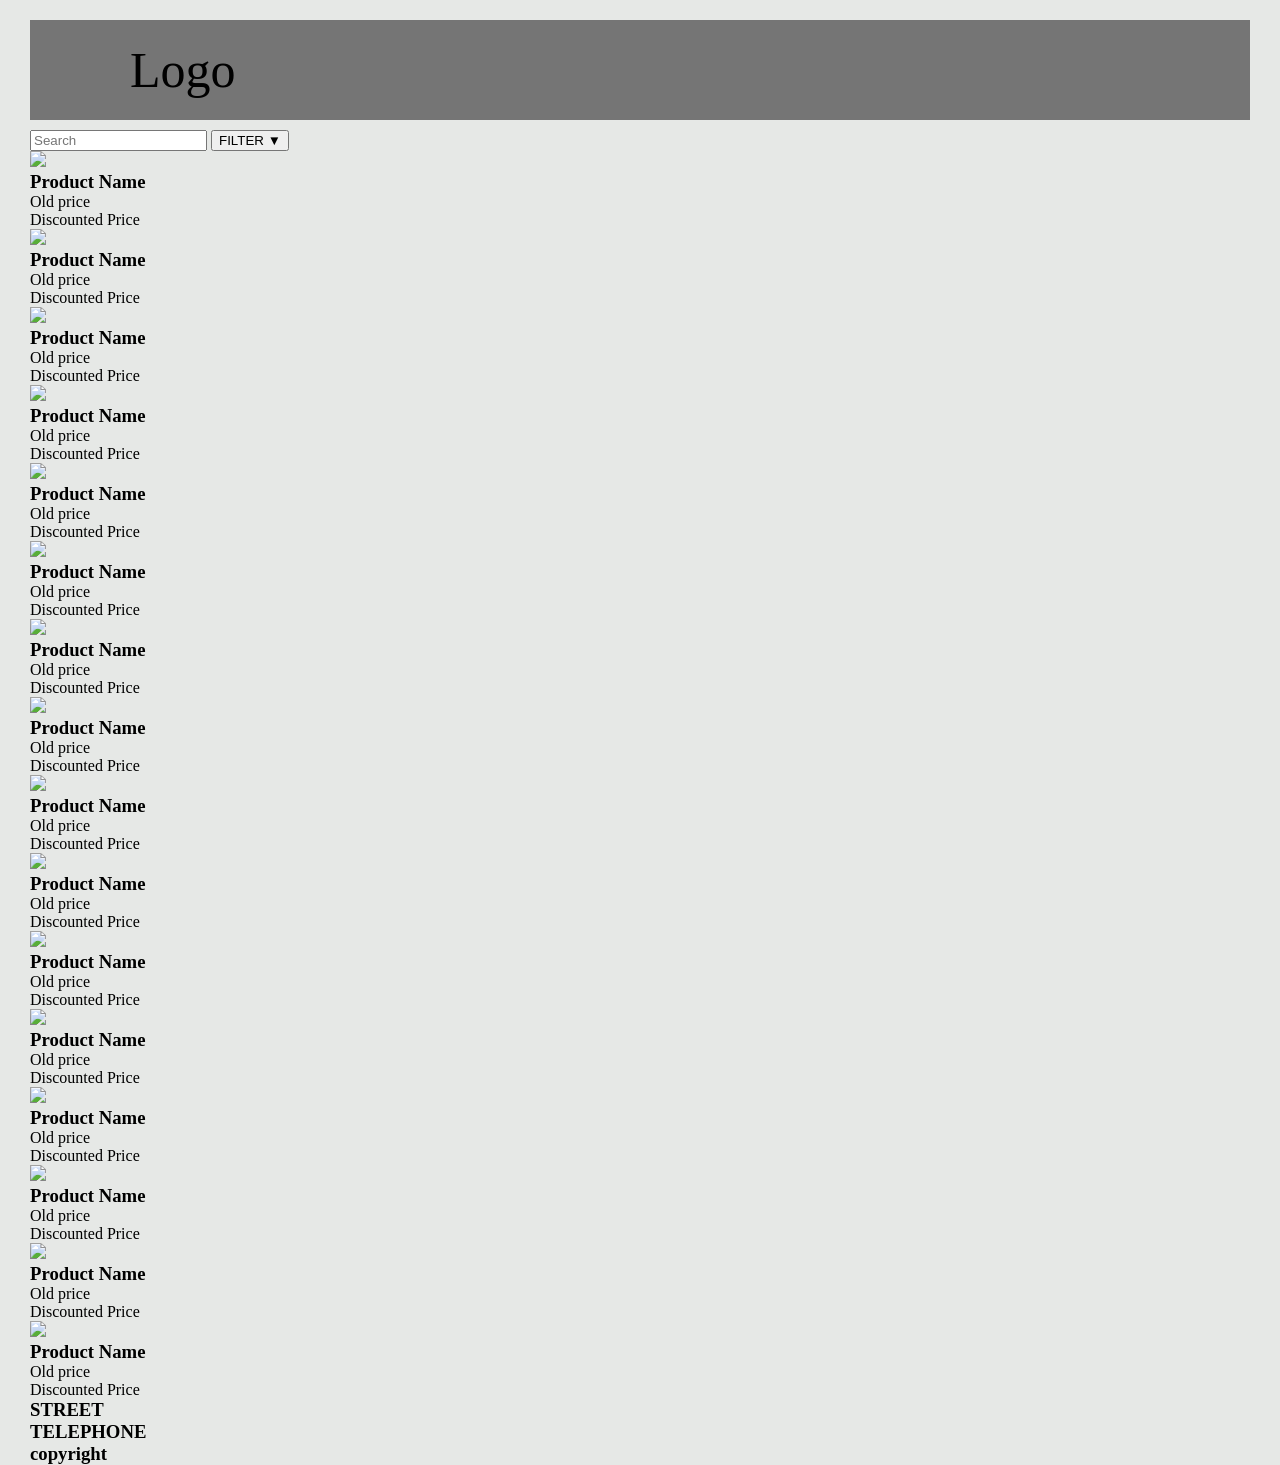
==== store.html @ fe235e8e "feat: Add style" ====
<!DOCTYPE html>
<html lang="en">
<head>
    <meta charset="UTF-8">
    <meta name="viewport" content="width=device-width, initial-scale=1.0">
    <title>Store page</title>
    <link rel="stylesheet" href="style.css">
</head>
<body>
    <header>
        <p id="Logo">Logo</p>
        <a id="Home_page">Home</a>
        <a id="Store_page">Shop</a>
    </header>
    <main>
        <input type="text" placeholder="Search">
        <button id="dropdown">FILTER ▼</button>
        <section id="products">
            <div class="products">
                <img src="#">
                <h3>Product Name</h3>
                <p>Old price</p>
                <p>Discounted Price</p>
            </div>
            <div class="products">
                <img src="#">
                <h3>Product Name</h3>
                <p>Old price</p>
                <p>Discounted Price</p>
            </div>
            <div class="products">
                <img src="#">
                <h3>Product Name</h3>
                <p>Old price</p>
                <p>Discounted Price</p>
            </div>
            <div class="products">
                <img src="#">
                <h3>Product Name</h3>
                <p>Old price</p>
                <p>Discounted Price</p>
            </div>
            <div class="products">
                <img src="#">
                <h3>Product Name</h3>
                <p>Old price</p>
                <p>Discounted Price</p>
            </div>
            <div class="products">
                <img src="#">
                <h3>Product Name</h3>
                <p>Old price</p>
                <p>Discounted Price</p>
            </div>
            <div class="products">
                <img src="#">
                <h3>Product Name</h3>
                <p>Old price</p>
                <p>Discounted Price</p>
            </div>
            <div class="products">
                <img src="#">
                <h3>Product Name</h3>
                <p>Old price</p>
                <p>Discounted Price</p>
            </div>
            <div class="products">
                <img src="#">
                <h3>Product Name</h3>
                <p>Old price</p>
                <p>Discounted Price</p>
            </div>
            <div class="products">
                <img src="#">
                <h3>Product Name</h3>
                <p>Old price</p>
                <p>Discounted Price</p>
            </div>
            <div class="products">
                <img src="#">
                <h3>Product Name</h3>
                <p>Old price</p>
                <p>Discounted Price</p>
            </div>
            <div class="products">
                <img src="#">
                <h3>Product Name</h3>
                <p>Old price</p>
                <p>Discounted Price</p>
            </div>
            <div class="products">
                <img src="#">
                <h3>Product Name</h3>
                <p>Old price</p>
                <p>Discounted Price</p>
            </div>
            <div class="products">
                <img src="#">
                <h3>Product Name</h3>
                <p>Old price</p>
                <p>Discounted Price</p>
            </div>
            <div class="products">
                <img src="#">
                <h3>Product Name</h3>
                <p>Old price</p>
                <p>Discounted Price</p>
            </div>
            <div class="products">
                <img src="#">
                <h3>Product Name</h3>
                <p>Old price</p>
                <p>Discounted Price</p>
            </div>
        </section>
    </main>
    <footer>
        <h3>STREET</h3>
        <h3>TELEPHONE</h3>
        <h3>copyright</h3>
    </footer>
</body>
</html>
---- style.css ----
*{
    margin:0;
}
body{
    background-color: #E6E8E6;
    padding-left: 30px;
    padding-right: 30px;
    padding-top: 20px;
}
header{
    display: flex;
    align-items: center;
    width: 100%;
    background-color:rgb(117, 117, 117);
    height:100px;
    padding: 0;
    margin-bottom: 10px;
}
header p{
    display: flex;
    font-size: 50px;
    padding-left: 100px;
    padding-right: 1200px;
}
header a{
    font-size: 30px;
    padding-right: 60px;
    text-decoration: none;
}
#Hero{
    width: 100%;
    height: 250px;
    background-color: aquamarine;
    display: flex;
    justify-content: center;
}
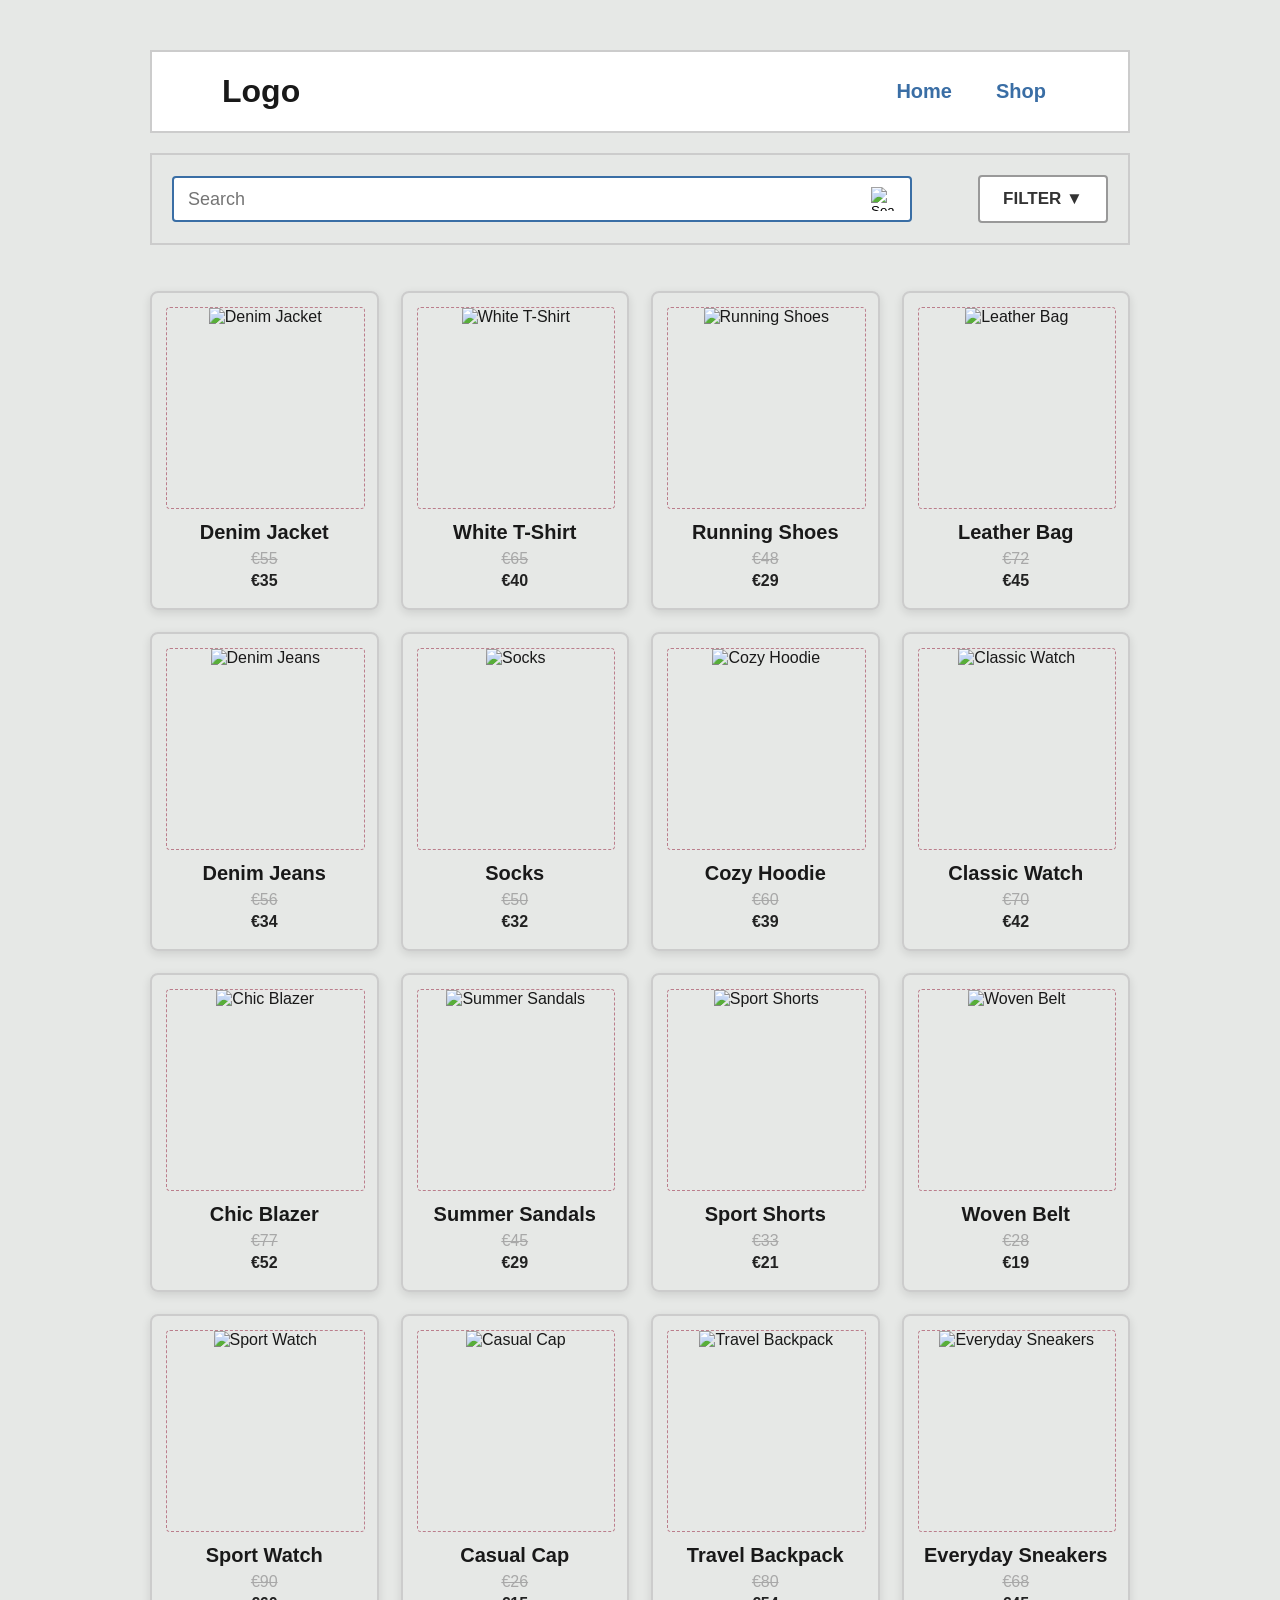
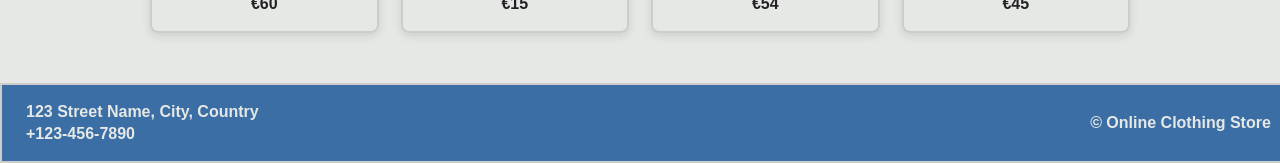
==== commit e11c73e6: "Made store  page html and modified css" ====
--- a/store.html
+++ b/store.html
@@ -9,115 +9,130 @@
 <body>
     <header>
         <p id="Logo">Logo</p>
-        <a id="Home_page">Home</a>
-        <a id="Store_page">Shop</a>
+        <nav id="nav-links">
+            <a id="Home_page" href="index.html">Home</a>
+            <a id="Store_page" href="store.html">Shop</a>
+        </nav>
     </header>
     <main>
-        <input type="text" placeholder="Search">
-        <button id="dropdown">FILTER ▼</button>
+        <section id="store-toolbar">
+            <div id="search-wrap">
+                <input id="search" type="text" placeholder="Search" />
+                <button id="search-icon-btn">
+                    <img src="https://icons.veryicon.com/png/o/miscellaneous/linear-icon-45/magnifying-glass-18.png" alt="Search" />
+                </button>
+            </div>
+            <button id="filter-btn">FILTER ▼</button>
+        </section>
+
         <section id="products">
-            <div class="products">
-                <img src="#">
-                <h3>Product Name</h3>
-                <p>Old price</p>
-                <p>Discounted Price</p>
-            </div>
-            <div class="products">
-                <img src="#">
-                <h3>Product Name</h3>
-                <p>Old price</p>
-                <p>Discounted Price</p>
-            </div>
-            <div class="products">
-                <img src="#">
-                <h3>Product Name</h3>
-                <p>Old price</p>
-                <p>Discounted Price</p>
-            </div>
-            <div class="products">
-                <img src="#">
-                <h3>Product Name</h3>
-                <p>Old price</p>
-                <p>Discounted Price</p>
-            </div>
-            <div class="products">
-                <img src="#">
-                <h3>Product Name</h3>
-                <p>Old price</p>
-                <p>Discounted Price</p>
-            </div>
-            <div class="products">
-                <img src="#">
-                <h3>Product Name</h3>
-                <p>Old price</p>
-                <p>Discounted Price</p>
-            </div>
-            <div class="products">
-                <img src="#">
-                <h3>Product Name</h3>
-                <p>Old price</p>
-                <p>Discounted Price</p>
-            </div>
-            <div class="products">
-                <img src="#">
-                <h3>Product Name</h3>
-                <p>Old price</p>
-                <p>Discounted Price</p>
-            </div>
-            <div class="products">
-                <img src="#">
-                <h3>Product Name</h3>
-                <p>Old price</p>
-                <p>Discounted Price</p>
-            </div>
-            <div class="products">
-                <img src="#">
-                <h3>Product Name</h3>
-                <p>Old price</p>
-                <p>Discounted Price</p>
-            </div>
-            <div class="products">
-                <img src="#">
-                <h3>Product Name</h3>
-                <p>Old price</p>
-                <p>Discounted Price</p>
-            </div>
-            <div class="products">
-                <img src="#">
-                <h3>Product Name</h3>
-                <p>Old price</p>
-                <p>Discounted Price</p>
-            </div>
-            <div class="products">
-                <img src="#">
-                <h3>Product Name</h3>
-                <p>Old price</p>
-                <p>Discounted Price</p>
-            </div>
-            <div class="products">
-                <img src="#">
-                <h3>Product Name</h3>
-                <p>Old price</p>
-                <p>Discounted Price</p>
-            </div>
-            <div class="products">
-                <img src="#">
-                <h3>Product Name</h3>
-                <p>Old price</p>
-                <p>Discounted Price</p>
-            </div>
-            <div class="products">
-                <img src="#">
-                <h3>Product Name</h3>
-                <p>Old price</p>
-                <p>Discounted Price</p>
-            </div>
+            <article class="product-card">
+                <div class="product-img"><img src="https://images.unsplash.com/photo-1521572163474-6864f9cf17ab?auto=format&fit=crop&w=400&q=80" alt="Denim Jacket" /></div>
+                <h3>Denim Jacket</h3>
+                <p class="old-price">€55</p>
+                <p class="current-price">€35</p>
+            </article>
+            <article class="product-card">
+                <div class="product-img"><img src="https://media.istockphoto.com/id/2180964294/photo/blank-white-t-shirt-front-and-back-mockup-plain-cotton-t-shirt-mock-up-template-for-design.jpg?s=2048x2048&w=is&k=20&c=MJolYi1OGf1RdoCUYOyf-EI8NB5dCJ4z-Z4_7CrWtG4=" alt="White T-Shirt" /></div>
+                <h3>White T-Shirt</h3>
+                <p class="old-price">€65</p>
+                <p class="current-price">€40</p>
+            </article>
+            <article class="product-card">
+                <div class="product-img"><img src="https://images.unsplash.com/photo-1600185365926-3a2ce3cdb9eb?q=80&w=1025&auto=format&fit=crop&ixlib=rb-4.1.0&ixid=M3wxMjA3fDB8MHxwaG90by1wYWdlfHx8fGVufDB8fHx8fA%3D%3D" alt="Running Shoes" /></div>
+                <h3>Running Shoes</h3>
+                <p class="old-price">€48</p>
+                <p class="current-price">€29</p>
+            </article>
+            <article class="product-card">
+                <div class="product-img"><img src="https://images.unsplash.com/photo-1657603726278-a9f12ca2c8d7?q=80&w=1170&auto=format&fit=crop&ixlib=rb-4.1.0&ixid=M3wxMjA3fDB8MHxwaG90by1wYWdlfHx8fGVufDB8fHx8fA%3D%3D" alt="Leather Bag" /></div>
+                <h3>Leather Bag</h3>
+                <p class="old-price">€72</p>
+                <p class="current-price">€45</p>
+            </article>
+            <article class="product-card">
+                <div class="product-img"><img src="https://images.unsplash.com/photo-1542272604-787c3835535d?q=80&w=1026&auto=format&fit=crop&ixlib=rb-4.1.0&ixid=M3wxMjA3fDB8MHxwaG90by1wYWdlfHx8fGVufDB8fHx8fA%3D%3D" alt="Denim Jeans" /></div>
+                <h3>Denim Jeans</h3>
+                <p class="old-price">€56</p>
+                <p class="current-price">€34</p>
+            </article>
+            <article class="product-card">
+                <div class="product-img"><img src="https://images.unsplash.com/photo-1649793117828-5b77308233db?q=80&w=1025&auto=format&fit=crop&ixlib=rb-4.1.0&ixid=M3wxMjA3fDB8MHxwaG90by1wYWdlfHx8fGVufDB8fHx8fA%3D%3D" alt="Socks" /></div>
+                <h3>Socks</h3>
+                <p class="old-price">€50</p>
+                <p class="current-price">€32</p>
+            </article>
+            <article class="product-card">
+                <div class="product-img"><img src="https://images.unsplash.com/photo-1620799140188-3b2a02fd9a77?q=80&w=1072&auto=format&fit=crop&ixlib=rb-4.1.0&ixid=M3wxMjA3fDB8MHxwaG90by1wYWdlfHx8fGVufDB8fHx8fA%3D%3D" alt="Cozy Hoodie" /></div>
+                <h3>Cozy Hoodie</h3>
+                <p class="old-price">€60</p>
+                <p class="current-price">€39</p>
+            </article>
+            <article class="product-card">
+                <div class="product-img"><img src="https://images.unsplash.com/photo-1657208632331-1f395bda3520?q=80&w=1170&auto=format&fit=crop&ixlib=rb-4.1.0&ixid=M3wxMjA3fDB8MHxwaG90by1wYWdlfHx8fGVufDB8fHx8fA%3D%3D" alt="Classic Watch" /></div>
+                <h3>Classic Watch</h3>
+                <p class="old-price">€70</p>
+                <p class="current-price">€42</p>
+            </article>
+            <article class="product-card">
+                <div class="product-img"><img src="https://images.unsplash.com/photo-1542060749-0aa0b9fd5076?auto=format&fit=crop&w=400&q=80" alt="Chic Blazer" /></div>
+                <h3>Chic Blazer</h3>
+                <p class="old-price">€77</p>
+                <p class="current-price">€52</p>
+            </article>
+            <article class="product-card">
+                <div class="product-img"><img src="https://images.unsplash.com/photo-1573936742460-1cd811f00b6f?auto=format&fit=crop&w=400&q=80" alt="Summer Sandals" /></div>
+                <h3>Summer Sandals</h3>
+                <p class="old-price">€45</p>
+                <p class="current-price">€29</p>
+            </article>
+            <article class="product-card">
+                <div class="product-img"><img src="https://images.unsplash.com/photo-1528701800489-20d4e3d04cc1?auto=format&fit=crop&w=400&q=80" alt="Sport Shorts" /></div>
+                <h3>Sport Shorts</h3>
+                <p class="old-price">€33</p>
+                <p class="current-price">€21</p>
+            </article>
+            <article class="product-card">
+                <div class="product-img"><img src="https://images.unsplash.com/photo-1560219877-2fcb99bfca79?auto=format&fit=crop&w=400&q=80" alt="Woven Belt" /></div>
+                <h3>Woven Belt</h3>
+                <p class="old-price">€28</p>
+                <p class="current-price">€19</p>
+            </article>
+            <article class="product-card">
+                <div class="product-img"><img src="https://images.unsplash.com/photo-1503341455253-b2e723bb3dbb?auto=format&fit=crop&w=400&q=80" alt="Sport Watch" /></div>
+                <h3>Sport Watch</h3>
+                <p class="old-price">€90</p>
+                <p class="current-price">€60</p>
+            </article>
+            <article class="product-card">
+                <div class="product-img"><img src="https://images.unsplash.com/photo-1475180098325-1b6b17a7b8b2?auto=format&fit=crop&w=400&q=80" alt="Casual Cap" /></div>
+                <h3>Casual Cap</h3>
+                <p class="old-price">€26</p>
+                <p class="current-price">€15</p>
+            </article>
+            <article class="product-card">
+                <div class="product-img"><img src="https://images.unsplash.com/photo-1536565964035-b2bcef1757f8?auto=format&fit=crop&w=400&q=80" alt="Travel Backpack" /></div>
+                <h3>Travel Backpack</h3>
+                <p class="old-price">€80</p>
+                <p class="current-price">€54</p>
+            </article>
+            <article class="product-card">
+                <div class="product-img"><img src="https://images.unsplash.com/photo-1520975917708-78692bac2de5?auto=format&fit=crop&w=400&q=80" alt="Everyday Sneakers" /></div>
+                <h3>Everyday Sneakers</h3>
+                <p class="old-price">€68</p>
+                <p class="current-price">€45</p>
+            </article>
         </section>
     </main>
+
     <footer>
-        <h3>STREET</h3>
-        <h3>TELEPHONE</h3>
-        <h3>copyright</h3>
+        <div id="footer-left">
+            <p>123 Street Name, City, Country</p>
+            <p>+123-456-7890</p>
+        </div>
+        <div id="footer-right">
+            <p>© Online Clothing Store</p>
+        </div>
     </footer>
 </body>
 </html>
--- a/style.css
+++ b/style.css
@@ -2,35 +2,322 @@
     margin:0;
 }
 body{
-    background-color: #E6E8E6;
-    padding-left: 30px;
-    padding-right: 30px;
-    padding-top: 20px;
+    margin: 0;
+    background-color: #e6e8e6; /* neutral */
+    color: #191919;
+    font-family: 'Inter', 'Segoe UI', Roboto, Helvetica, Arial, sans-serif;
+    padding-top: 50px;
+    padding-left: 150px;
+    padding-right: 150px;
+    padding-bottom: 0;
+    overflow-x: hidden;
 }
 header{
-    display: flex;
+    display:flex;
+    background-color: #ffffff;
+    color:#191919;
+    padding: 20px;
+    justify-content: space-between;
     align-items: center;
+    border: 2px solid #ccc;
+    margin-bottom: 20px;
+}
+#Logo {
+    font-size: 32px;
+    font-weight: 700;
+    margin-left: 50px;
+}
+#nav-links {
+    display: flex;
+    gap: 20px;
+    margin-right: 50px;
+    font-size: 20px;
+}
+#nav-links a {
+    color: #3a6ea5;
+    text-decoration: none;
+    transition: all 0.2s ease;
+    padding: 8px 12px;
+    border-radius: 6px;
+    font-weight: 600;
+}
+
+#nav-links a:hover {
+    color: #ffffff;
+    font-weight: 700;
+    background-color: #bb7e8c;
+}
+#hero {
+    text-align: center;
+    padding: 100px 20px;
+    background-color: #3a6ea5;
+    color: #e6e8e6;
+    border: 2px solid #553a41;
+    margin-bottom: 20px;
+}
+#hero h1 {
+    font-size: 48px;
+    margin-bottom: 20px;
+    color: #e6e8e6;
+}
+#hero p {
+    font-size: 24px;
+    margin-bottom: 40px;
+    color: #f1f1f1;
+}
+#btn {
+    display: inline-block;
+    padding: 15px 30px;
+    background-color: #bb7e8c;
+    color: #fff;
+    text-decoration: none;
+    border: 2px solid #191919;
+    border-radius: 5px;
+    font-size: 18px;
+    font-weight: 700;
+}
+#btn:hover {
+    background-color: #553a41;
+}
+#discounted-items,
+#new-arrivals,
+#info-block {
+    padding: 40px 20px;
+    background-color: #fff;
+    border: 2px solid #ddd;
+    margin: 20px 0;
+}
+#discounted-items h2,
+#new-arrivals h2 {
+    font-size: 32px;
+    color: #333;
+    margin-bottom: 20px;
+    text-align: left;
+}
+#discounted-container,
+#new-arrivals-container {
+    display: flex;
+    justify-content: flex-start;
+    gap: 20px;
+    flex-wrap: nowrap;
+    overflow-x: auto;
+    padding-bottom: 10px;
+    justify-content: center;
+}
+.item {
+    background-color: #f9f9f9;
+    border: 1px solid #ddd;
+    padding: 15px;
+    border-radius: 8px;
+    width: 280px;
+    min-width: 280px;
+    box-shadow: 0 2px 5px rgba(0,0,0,0.1);
+}
+.item img {
     width: 100%;
-    background-color:rgb(117, 117, 117);
-    height:100px;
+    height: auto;
+    border-radius: 4px;
+}
+.item h3 {
+    margin: 10px 0 5px;
+    font-size: 20px;
+}
+.item p {
+    margin: 0;
+    font-size: 16px;
+    color: #333;
+}
+.old-price {
+    text-decoration: line-through;
+    margin-right: 8px;
+    color: #888;
+}
+#info-block {
+    margin: 20px 0;
+    padding: 20px;
+    background-color: #f6f6f6;
+    border: 2px dashed #ccc;
+    display: flex;
+    justify-content: space-between;
+    gap: 24px;
+}
+
+#info-card,
+#info-highlights {
+    flex: 1;
+    background-color: #fff;
+    border: 1px solid #ddd;
+    border-radius: 6px;
+    padding: 14px;
+}
+
+#info-card h3 {
+    margin: 0 0 10px;
+}
+
+#info-card p,
+#info-highlights p {
+    margin: 4px 0;
+    font-size: 16px;
+    color: #333;
+}
+#products {
+    padding: 30px 0;
+}
+
+#store-toolbar {
+    display: flex;
+    gap: 16px;
+    align-items: center;
+    justify-content: space-between;
+    padding: 20px;
+    border: 2px solid #ccc;
+    background-color: #e6e8e6;
+    margin-bottom: 16px;
+}
+
+#search-wrap {
+    position: relative;
+    flex: 1;
+    max-width: 740px;
+}
+
+#search {
+    width: 100%;
+    height: 46px;
+    padding: 0 56px 0 14px;
+    border: 2px solid #3a6ea5;
+    border-radius: 4px;
+    font-size: 18px;
+    box-sizing: border-box;
+}
+#search-icon-btn {
+    position: absolute;
+    top: 0;
+    right: 8px;
+    border: none;
+    background: transparent;
+    cursor: pointer;
+    width: 42px;
+    height: 46px;
+    display: flex;
+    align-items: center;
+    justify-content: center;
     padding: 0;
-    margin-bottom: 10px;
-}
-header p{
-    display: flex;
-    font-size: 50px;
-    padding-left: 100px;
-    padding-right: 1200px;
-}
-header a{
-    font-size: 30px;
-    padding-right: 60px;
-    text-decoration: none;
-}
-#Hero{
+}
+
+#search-icon-btn img {
+    width: 24px;
+    height: 24px;
+}
+#search-icon-btn:hover img {
+    opacity: 0.8;
+}
+
+
+#search-icon-btn:hover {
+    color: #000;
+    border-color: #666;
+}
+
+#search-icon-btn:hover {
+    color: #000;
+}
+
+
+#filter-btn {
+    min-width: 130px;
+    background-color: #fff;
+    border: 2px solid #999;
+    color: #333;
+    font-size: 17px;
+    font-weight: 700;
+    padding: 12px 18px;
+    border-radius: 4px;
+    cursor: pointer;
+}
+
+#products {
+    display: grid;
+    grid-template-columns: repeat(4, minmax(200px, 1fr));
+    gap: 22px;
+}
+
+.product-card {
+    border: 2px solid #ccc;
+    padding: 14px;
+    border-radius: 8px;
+    text-align: center;
+    box-shadow: 0 3px 10px rgba(0,0,0,0.11);
+}
+
+.product-img {
     width: 100%;
-    height: 250px;
-    background-color: aquamarine;
-    display: flex;
-    justify-content: center;
-}+    height: 200px;
+    background-color: #e6e8e6;
+    border: 1px dashed #bb7e8c;
+    margin-bottom: 12px;
+    border-radius: 4px;
+    overflow: hidden;
+}
+
+.product-img img {
+    width: 100%;
+    height: 100%;
+    object-fit: cover;
+}
+.product-card h3 {
+    margin: 10px 0 6px;
+    font-size: 20px;
+}
+
+.product-card p {
+    margin: 4px 0;
+    font-size: 16px;
+}
+
+.product-card .old-price {
+    text-decoration: line-through;
+    color: #a8a8a8;
+}
+
+.product-card .current-price {
+    color: #222;
+    font-weight: 700;
+}
+
+footer {
+    background-color: #3a6ea5;
+    border: 2px solid #ccc;
+    padding: 18px 24px;
+    margin-top: 20px;
+    display: flex;
+    position: absolute;
+    left: 0;
+    width: 97.25%;
+    align-items: center;
+    justify-content: space-between;
+}
+
+#footer-left,
+#footer-right {
+    display: flex;
+    flex-direction: column;
+    gap: 4px;
+}
+
+#footer-left p,
+#footer-right p {
+    color: #e6e8e6;
+    font-weight: 600;
+}
+
+#footer-right {
+    align-items: flex-end;
+}
+
+footer p {
+    margin: 0;
+    font-size: 16px;
+    color: #333;
+}
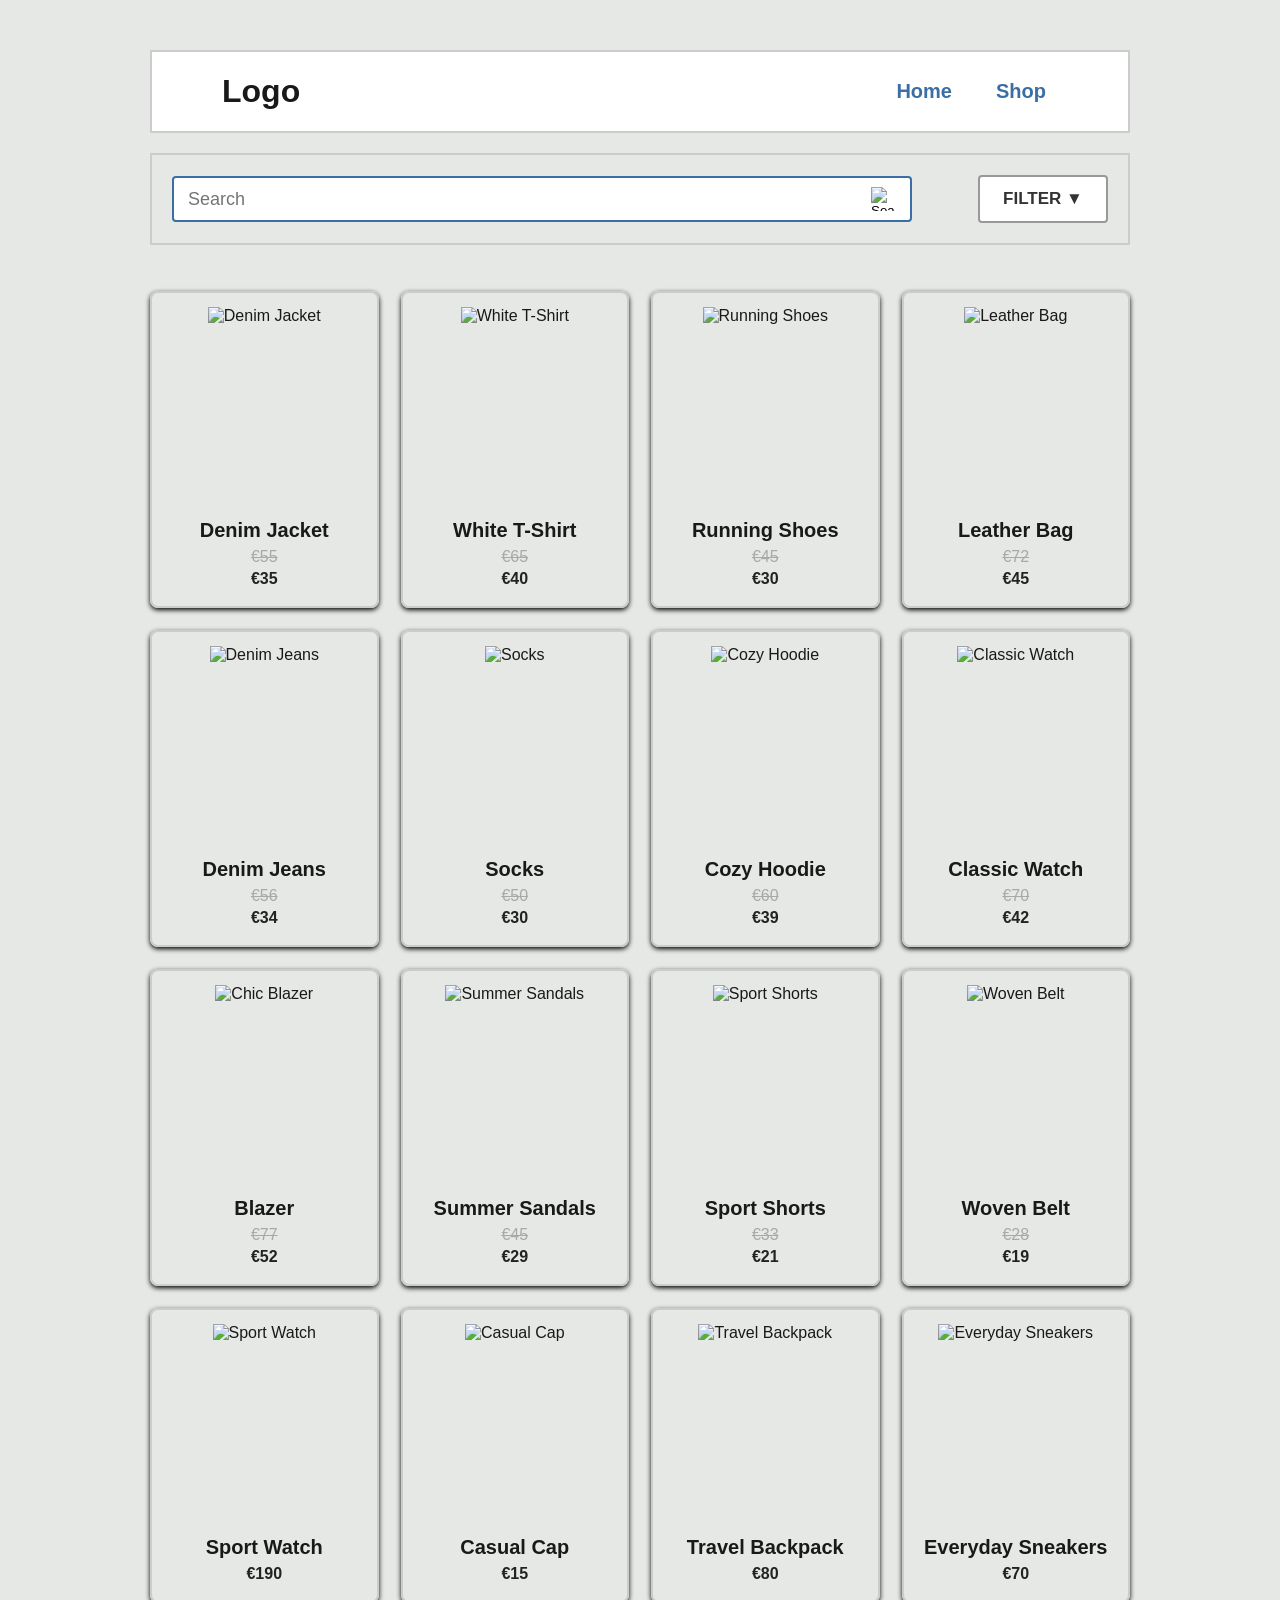
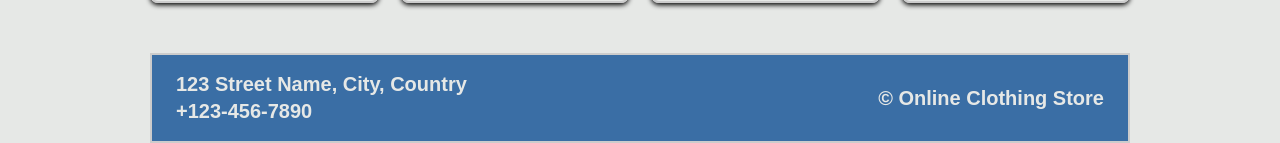
==== commit 31b9f6ea: "Upadated files" ====
--- a/store.html
+++ b/store.html
@@ -27,7 +27,7 @@
 
         <section id="products">
             <article class="product-card">
-                <div class="product-img"><img src="https://images.unsplash.com/photo-1521572163474-6864f9cf17ab?auto=format&fit=crop&w=400&q=80" alt="Denim Jacket" /></div>
+                <div class="product-img"><img src="https://encrypted-tbn0.gstatic.com/images?q=tbn:ANd9GcRQS_nhEEm9S3HqFlpj_x1jkgcELr4d06WuMA&s" alt="Denim Jacket" /></div>
                 <h3>Denim Jacket</h3>
                 <p class="old-price">€55</p>
                 <p class="current-price">€35</p>
@@ -41,8 +41,8 @@
             <article class="product-card">
                 <div class="product-img"><img src="https://images.unsplash.com/photo-1600185365926-3a2ce3cdb9eb?q=80&w=1025&auto=format&fit=crop&ixlib=rb-4.1.0&ixid=M3wxMjA3fDB8MHxwaG90by1wYWdlfHx8fGVufDB8fHx8fA%3D%3D" alt="Running Shoes" /></div>
                 <h3>Running Shoes</h3>
-                <p class="old-price">€48</p>
-                <p class="current-price">€29</p>
+                <p class="old-price">€45</p>
+                <p class="current-price">€30</p>
             </article>
             <article class="product-card">
                 <div class="product-img"><img src="https://images.unsplash.com/photo-1657603726278-a9f12ca2c8d7?q=80&w=1170&auto=format&fit=crop&ixlib=rb-4.1.0&ixid=M3wxMjA3fDB8MHxwaG90by1wYWdlfHx8fGVufDB8fHx8fA%3D%3D" alt="Leather Bag" /></div>
@@ -60,7 +60,7 @@
                 <div class="product-img"><img src="https://images.unsplash.com/photo-1649793117828-5b77308233db?q=80&w=1025&auto=format&fit=crop&ixlib=rb-4.1.0&ixid=M3wxMjA3fDB8MHxwaG90by1wYWdlfHx8fGVufDB8fHx8fA%3D%3D" alt="Socks" /></div>
                 <h3>Socks</h3>
                 <p class="old-price">€50</p>
-                <p class="current-price">€32</p>
+                <p class="current-price">€30</p>
             </article>
             <article class="product-card">
                 <div class="product-img"><img src="https://images.unsplash.com/photo-1620799140188-3b2a02fd9a77?q=80&w=1072&auto=format&fit=crop&ixlib=rb-4.1.0&ixid=M3wxMjA3fDB8MHxwaG90by1wYWdlfHx8fGVufDB8fHx8fA%3D%3D" alt="Cozy Hoodie" /></div>
@@ -75,52 +75,48 @@
                 <p class="current-price">€42</p>
             </article>
             <article class="product-card">
-                <div class="product-img"><img src="https://images.unsplash.com/photo-1542060749-0aa0b9fd5076?auto=format&fit=crop&w=400&q=80" alt="Chic Blazer" /></div>
-                <h3>Chic Blazer</h3>
+                <div class="product-img"><img src="https://images.unsplash.com/photo-1698812006400-b5a6c3fb0620?q=80&w=1172&auto=format&fit=crop&ixlib=rb-4.1.0&ixid=M3wxMjA3fDB8MHxwaG90by1wYWdlfHx8fGVufDB8fHx8fA%3D%3D" alt="Chic Blazer" /></div>
+                <h3>Blazer</h3>
                 <p class="old-price">€77</p>
                 <p class="current-price">€52</p>
             </article>
             <article class="product-card">
-                <div class="product-img"><img src="https://images.unsplash.com/photo-1573936742460-1cd811f00b6f?auto=format&fit=crop&w=400&q=80" alt="Summer Sandals" /></div>
+                <div class="product-img"><img src="https://images.unsplash.com/photo-1768298253172-26d524b62227?q=80&w=1073&auto=format&fit=crop&ixlib=rb-4.1.0&ixid=M3wxMjA3fDB8MHxwaG90by1wYWdlfHx8fGVufDB8fHx8fA%3D%3D" alt="Summer Sandals" /></div>
                 <h3>Summer Sandals</h3>
                 <p class="old-price">€45</p>
                 <p class="current-price">€29</p>
             </article>
             <article class="product-card">
-                <div class="product-img"><img src="https://images.unsplash.com/photo-1528701800489-20d4e3d04cc1?auto=format&fit=crop&w=400&q=80" alt="Sport Shorts" /></div>
+                <div class="product-img"><img src="https://encrypted-tbn0.gstatic.com/images?q=tbn:ANd9GcQ01ItDH5qF29bWMTDrbv2rUh4OvvF7e8TAUw&s" alt="Sport Shorts" /></div>
                 <h3>Sport Shorts</h3>
                 <p class="old-price">€33</p>
                 <p class="current-price">€21</p>
             </article>
             <article class="product-card">
-                <div class="product-img"><img src="https://images.unsplash.com/photo-1560219877-2fcb99bfca79?auto=format&fit=crop&w=400&q=80" alt="Woven Belt" /></div>
+                <div class="product-img"><img src="https://encrypted-tbn0.gstatic.com/images?q=tbn:ANd9GcQyD3sXiA-D9pMw-eKyex9p5zPXpdbxEHaO4A&s" alt="Woven Belt" /></div>
                 <h3>Woven Belt</h3>
                 <p class="old-price">€28</p>
                 <p class="current-price">€19</p>
             </article>
             <article class="product-card">
-                <div class="product-img"><img src="https://images.unsplash.com/photo-1503341455253-b2e723bb3dbb?auto=format&fit=crop&w=400&q=80" alt="Sport Watch" /></div>
+                <div class="product-img"><img src="https://mm-live-21.slatic.net/kf/S19ec925700854c85a8e347274cfd0e9fF.jpg" alt="Sport Watch" /></div>
                 <h3>Sport Watch</h3>
-                <p class="old-price">€90</p>
-                <p class="current-price">€60</p>
+                <p class="current-price">€190</p>
             </article>
             <article class="product-card">
-                <div class="product-img"><img src="https://images.unsplash.com/photo-1475180098325-1b6b17a7b8b2?auto=format&fit=crop&w=400&q=80" alt="Casual Cap" /></div>
+                <div class="product-img"><img src="https://encrypted-tbn0.gstatic.com/images?q=tbn:ANd9GcQ9RckysnCzt-deZ2J24d9mH0Ukh-gonwlYng&s" alt="Casual Cap" /></div>
                 <h3>Casual Cap</h3>
-                <p class="old-price">€26</p>
                 <p class="current-price">€15</p>
             </article>
             <article class="product-card">
-                <div class="product-img"><img src="https://images.unsplash.com/photo-1536565964035-b2bcef1757f8?auto=format&fit=crop&w=400&q=80" alt="Travel Backpack" /></div>
+                <div class="product-img"><img src="https://cdn.packhacker.com/2026/03/bfa475ee-aer-travel-pack-4-35l-solo.jpg?auto=compress&auto=format&w=1110&h=740&fit=crop" alt="Travel Backpack" /></div>
                 <h3>Travel Backpack</h3>
-                <p class="old-price">€80</p>
-                <p class="current-price">€54</p>
+                <p class="current-price">€80</p>
             </article>
             <article class="product-card">
-                <div class="product-img"><img src="https://images.unsplash.com/photo-1520975917708-78692bac2de5?auto=format&fit=crop&w=400&q=80" alt="Everyday Sneakers" /></div>
+                <div class="product-img"><img src="https://neemans.com/cdn/shop/files/ND-EBSneaker-PebbleGrey-_WebOptimized_h_6349f9b2-03fa-4517-8139-b19c61645a4e.jpg?v=1724987944&width=1600" alt="Everyday Sneakers" /></div>
                 <h3>Everyday Sneakers</h3>
-                <p class="old-price">€68</p>
-                <p class="current-price">€45</p>
+                <p class="current-price">€70</p>
             </article>
         </section>
     </main>
--- a/style.css
+++ b/style.css
@@ -3,7 +3,7 @@
 }
 body{
     margin: 0;
-    background-color: #e6e8e6; /* neutral */
+    background-color: #e6e8e6; 
     color: #191919;
     font-family: 'Inter', 'Segoe UI', Roboto, Helvetica, Arial, sans-serif;
     padding-top: 50px;
@@ -40,12 +40,14 @@
     padding: 8px 12px;
     border-radius: 6px;
     font-weight: 600;
+    transition: 250ms ease;
 }
 
 #nav-links a:hover {
     color: #ffffff;
     font-weight: 700;
     background-color: #bb7e8c;
+    transition: 250ms ease;
 }
 #hero {
     text-align: center;
@@ -75,9 +77,11 @@
     border-radius: 5px;
     font-size: 18px;
     font-weight: 700;
+    transition: 250ms ease;
 }
 #btn:hover {
     background-color: #553a41;
+    transition: 250ms ease;
 }
 #discounted-items,
 #new-arrivals,
@@ -90,9 +94,12 @@
 #discounted-items h2,
 #new-arrivals h2 {
     font-size: 32px;
-    color: #333;
+    color: #000000;
     margin-bottom: 20px;
     text-align: left;
+    margin-left: 4em;
+    margin-right: 4em;
+    border-bottom:1px solid rgb(177, 177, 177) ;
 }
 #discounted-container,
 #new-arrivals-container {
@@ -111,7 +118,7 @@
     border-radius: 8px;
     width: 280px;
     min-width: 280px;
-    box-shadow: 0 2px 5px rgba(0,0,0,0.1);
+    box-shadow: 0 2px 5px rgb(0, 0, 0);
 }
 .item img {
     width: 100%;
@@ -136,7 +143,6 @@
     margin: 20px 0;
     padding: 20px;
     background-color: #f6f6f6;
-    border: 2px dashed #ccc;
     display: flex;
     justify-content: space-between;
     gap: 24px;
@@ -158,7 +164,7 @@
 #info-card p,
 #info-highlights p {
     margin: 4px 0;
-    font-size: 16px;
+    font-size: 20px;
     color: #333;
 }
 #products {
@@ -248,14 +254,13 @@
     padding: 14px;
     border-radius: 8px;
     text-align: center;
-    box-shadow: 0 3px 10px rgba(0,0,0,0.11);
+    box-shadow: 0 2px 5px rgb(0, 0, 0);
 }
 
 .product-img {
     width: 100%;
     height: 200px;
     background-color: #e6e8e6;
-    border: 1px dashed #bb7e8c;
     margin-bottom: 12px;
     border-radius: 4px;
     overflow: hidden;
@@ -292,9 +297,6 @@
     padding: 18px 24px;
     margin-top: 20px;
     display: flex;
-    position: absolute;
-    left: 0;
-    width: 97.25%;
     align-items: center;
     justify-content: space-between;
 }
@@ -318,6 +320,6 @@
 
 footer p {
     margin: 0;
-    font-size: 16px;
+    font-size: 20px;
     color: #333;
 }
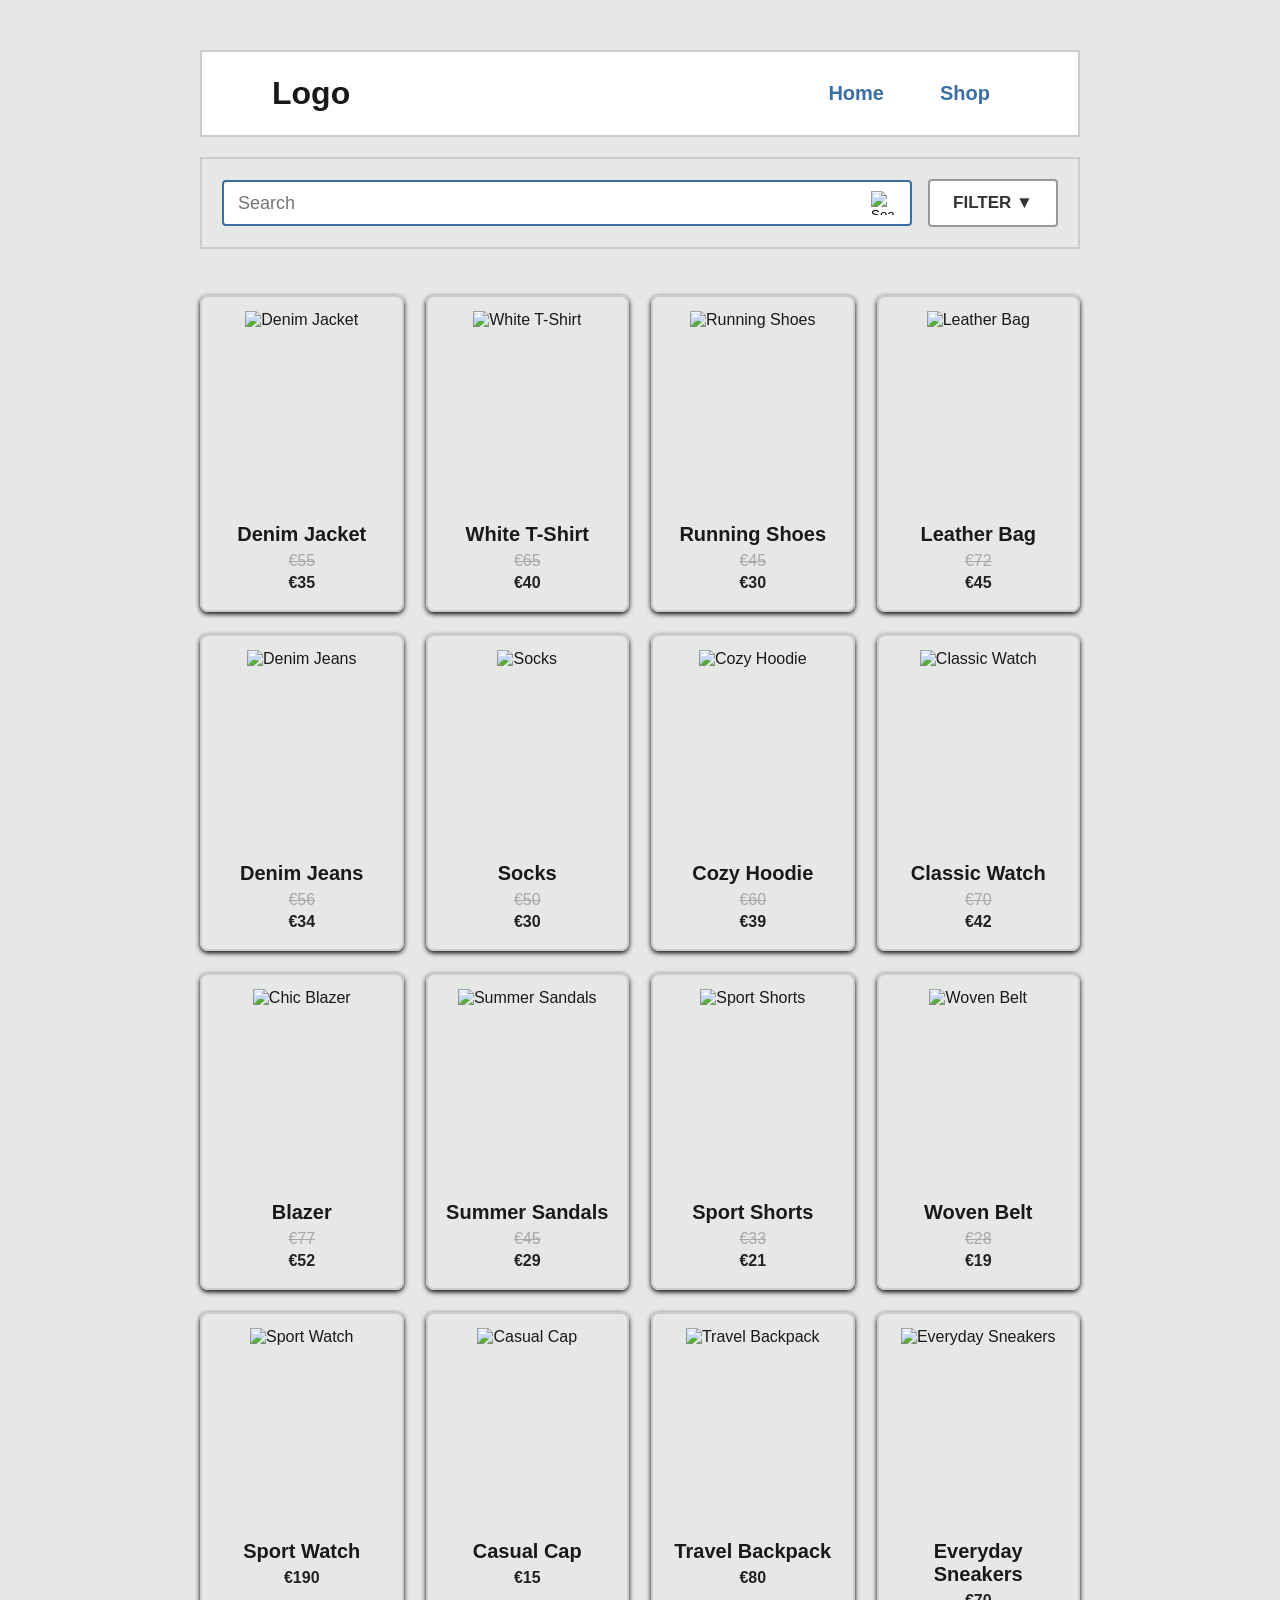
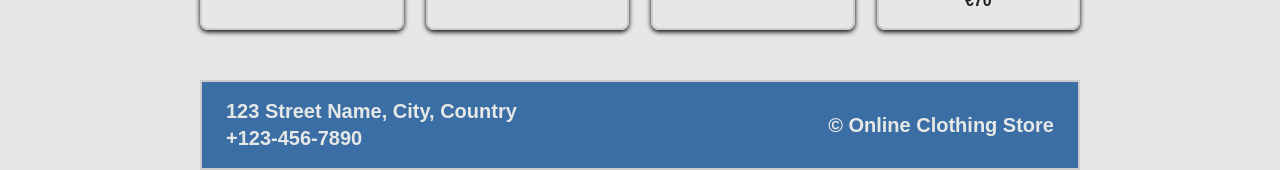
==== commit e090d3eb: "Made alert for filter btn and some css changes" ====
--- a/store.html
+++ b/store.html
@@ -22,7 +22,7 @@
                     <img src="https://icons.veryicon.com/png/o/miscellaneous/linear-icon-45/magnifying-glass-18.png" alt="Search" />
                 </button>
             </div>
-            <button id="filter-btn">FILTER ▼</button>
+            <button id="filter-btn" onclick="alertFunction()">FILTER ▼</button>
         </section>
 
         <section id="products">
@@ -130,5 +130,10 @@
             <p>© Online Clothing Store</p>
         </div>
     </footer>
+    <script>
+        function alertFunction(){
+            alert("Filteri šobrīd nav pieejami");
+        }
+    </script>
 </body>
 </html>
--- a/style.css
+++ b/style.css
@@ -7,8 +7,8 @@
     color: #191919;
     font-family: 'Inter', 'Segoe UI', Roboto, Helvetica, Arial, sans-serif;
     padding-top: 50px;
-    padding-left: 150px;
-    padding-right: 150px;
+    padding-left: 200px;
+    padding-right: 200px;
     padding-bottom: 0;
     overflow-x: hidden;
 }
@@ -37,10 +37,11 @@
     color: #3a6ea5;
     text-decoration: none;
     transition: all 0.2s ease;
-    padding: 8px 12px;
-    border-radius: 6px;
+    padding: 8px 16px;
+    border-radius: 75px;
     font-weight: 600;
     transition: 250ms ease;
+    border:2px solid white
 }
 
 #nav-links a:hover {
@@ -48,6 +49,8 @@
     font-weight: 700;
     background-color: #bb7e8c;
     transition: 250ms ease;
+    scale: 1.1;
+    border:2px solid #553a41;
 }
 #hero {
     text-align: center;
@@ -62,19 +65,35 @@
     margin-bottom: 20px;
     color: #e6e8e6;
 }
+#hero h1 span{
+    display: inline-block;
+    animation: bounce 2s ease-in-out infinite;
+    padding: 5px;
+}
+#hero h1 span:nth-child(2){
+    animation-delay: 0.1s;
+}
+#hero h1 span:nth-child(3){
+    animation-delay: 0.2s;
+}
+#hero h1 span:nth-child(4){
+    animation-delay: 0.3s;
+}
+#hero h1 span:nth-child(5){
+    animation-delay: 0.4s;
+}
 #hero p {
     font-size: 24px;
     margin-bottom: 40px;
     color: #f1f1f1;
 }
 #btn {
-    display: inline-block;
     padding: 15px 30px;
     background-color: #bb7e8c;
     color: #fff;
     text-decoration: none;
     border: 2px solid #191919;
-    border-radius: 5px;
+    border-radius: 30px;
     font-size: 18px;
     font-weight: 700;
     transition: 250ms ease;
@@ -82,6 +101,7 @@
 #btn:hover {
     background-color: #553a41;
     transition: 250ms ease;
+    scale: 1.1;
 }
 #discounted-items,
 #new-arrivals,
@@ -104,21 +124,18 @@
 #discounted-container,
 #new-arrivals-container {
     display: flex;
-    justify-content: flex-start;
-    gap: 20px;
-    flex-wrap: nowrap;
-    overflow-x: auto;
+    justify-content: space-evenly;
+    gap: 10px;
     padding-bottom: 10px;
-    justify-content: center;
 }
 .item {
     background-color: #f9f9f9;
     border: 1px solid #ddd;
     padding: 15px;
     border-radius: 8px;
-    width: 280px;
-    min-width: 280px;
+    width: 250px;
     box-shadow: 0 2px 5px rgb(0, 0, 0);
+    transition: 0.25s ease;
 }
 .item img {
     width: 100%;
@@ -147,7 +164,10 @@
     justify-content: space-between;
     gap: 24px;
 }
-
+.item:hover{
+    scale: 1.1;
+    transition: 0.25s ease;
+}
 #info-card,
 #info-highlights {
     flex: 1;
@@ -196,6 +216,12 @@
     border-radius: 4px;
     font-size: 18px;
     box-sizing: border-box;
+    transition: 0.25s ease;
+    outline: none;
+}
+#search:focus {
+    transition: 0.25s ease;
+    border: 2px solid #bb7e8c;  
 }
 #search-icon-btn {
     position: absolute;
@@ -242,21 +268,28 @@
     border-radius: 4px;
     cursor: pointer;
 }
+#filter-btn:hover{
+    border: 2px solid #3a6ea5;
+    scale: 1.1;
+}
 
 #products {
     display: grid;
     grid-template-columns: repeat(4, minmax(200px, 1fr));
     gap: 22px;
 }
-
 .product-card {
     border: 2px solid #ccc;
     padding: 14px;
     border-radius: 8px;
     text-align: center;
     box-shadow: 0 2px 5px rgb(0, 0, 0);
-}
-
+    transition: 0.25s ease;
+}
+.product-card:hover{
+    scale:1.05;
+    transition: 0.25s ease;
+}
 .product-img {
     width: 100%;
     height: 200px;
@@ -323,3 +356,13 @@
     font-size: 20px;
     color: #333;
 }
+
+
+@keyframes bounce {
+    0%, 100% {
+        transform: translateY(0);
+    }
+    50% {
+        transform: translateY(-10px);
+    }
+}
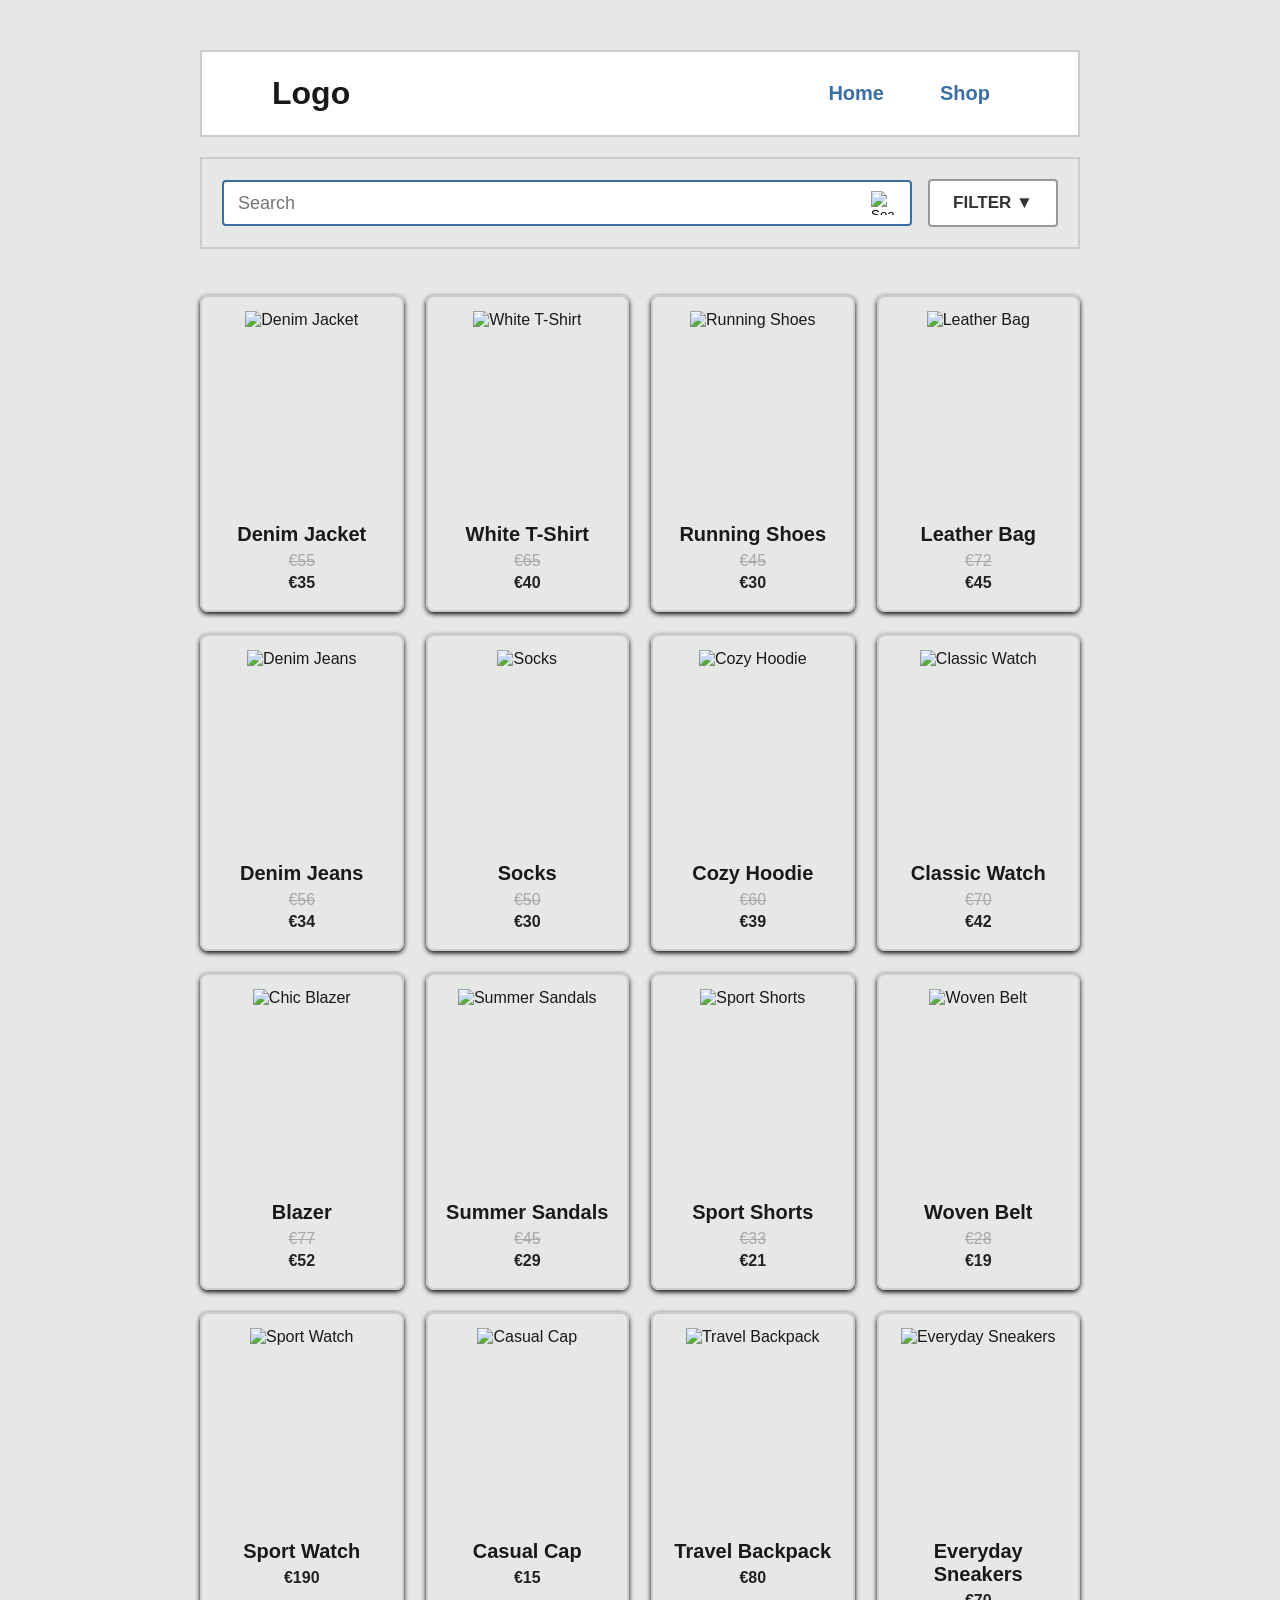
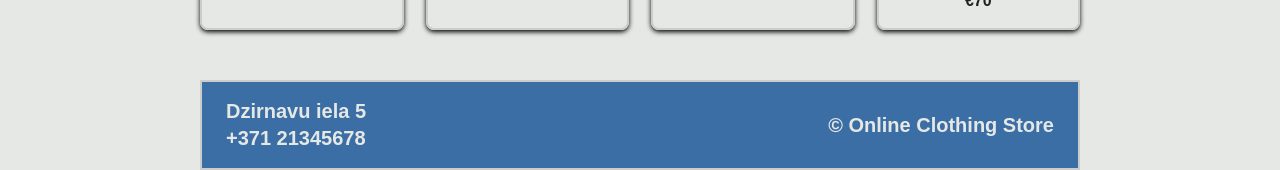
==== commit 3bc40926: "Mainita dresse un telefona numurs" ====
--- a/store.html
+++ b/store.html
@@ -123,8 +123,8 @@
 
     <footer>
         <div id="footer-left">
-            <p>123 Street Name, City, Country</p>
-            <p>+123-456-7890</p>
+            <p>Dzirnavu iela 5</p>
+            <p>+371 21345678</p>
         </div>
         <div id="footer-right">
             <p>© Online Clothing Store</p>
--- a/style.css
+++ b/style.css
@@ -5,7 +5,7 @@
     margin: 0;
     background-color: #e6e8e6; 
     color: #191919;
-    font-family: 'Inter', 'Segoe UI', Roboto, Helvetica, Arial, sans-serif;
+    font-family: 'Inter', sans-serif;
     padding-top: 50px;
     padding-left: 200px;
     padding-right: 200px;
